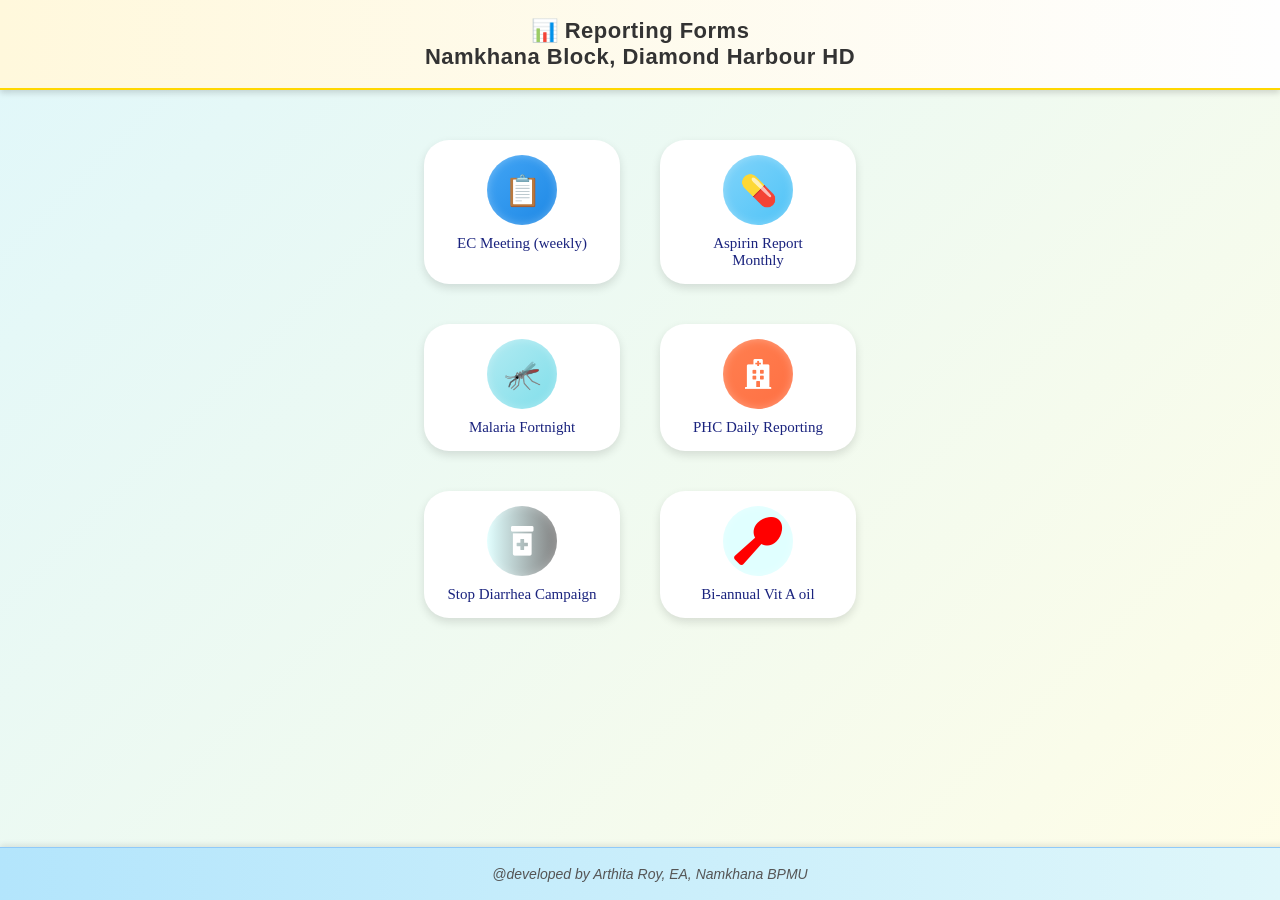
==== index.html @ 98273a13 "Rename Index.html to index.html" ====
<!DOCTYPE html>
<html lang="en">
<head>
  <meta charset="UTF-8" />
  <meta name="viewport" content="width=device-width, initial-scale=1.0" />
  <title>Health Reporting Portal</title>
 <link rel="stylesheet" href="style.css">
 <link rel="stylesheet" href="https://cdnjs.cloudflare.com/ajax/libs/font-awesome/5.15.4/css/all.min.css">
 
</head>
<body>
  <header>📊 Reporting Forms <br>Namkhana Block, Diamond Harbour HD</header>  
<main>

  <div class="container">
    <a href="EC.html" class="icon">
      <div class="icon-circle ec">📋</div>
      <p>EC Meeting (weekly)</p>
    </a>
    <a href="Aspirin2.htm" class="icon">
      <div class="icon-circle aspirin">💊</div>
      <p>Aspirin Report <br>Monthly</p>
    </a>
    
    <!--<a href="ela.html" class="icon">
      <div class="icon-circle ela">📈</div>
      <p>ELA Reporting</p>
    </a>-->
    <a href="malaria.html" class="icon">
      <div class="icon-circle malaria">🦟</div>
      <p>Malaria Fortnight</p>
    </a>
    <a href="phc.html" class="icon">
      <div class="icon-circle phc"><i class="fas fa-hospital"></i></div>
      <p>PHC Daily Reporting</p>
    </a>
    <!--<a href="ri.html" class="icon">
      <div class="icon-circle ri"><i class='fas fa-syringe'></i></div>
      <p>RI Session</p>
    </a>-->
    <!--<a href="ri.html" class="icon">
      <div class="icon-circle ri"><i class='fas fa-syringe'></i></div>
      <p>RI Session</p>
    </a>-->
    <a href="idcf.html" class="icon">
      <div class="icon-circle vasectomy"><i class="fas fa-prescription-bottle-alt"></i></div>
      <p>Stop Diarrhea Campaign</p>
    </a>

    <a href="vitA.html" class="icon">
      <div class="icon-circle vitA"><i class='fas fa-utensil-spoon' style='font-size:48px;color:red'></i></div>
      <p>Bi-annual Vit A oil</p>
    </a>
  <!--<a href="ELA.html" class="icon">
      <div class="icon-circle report"><i class='fas fa-file-alt' style='font-size:48px;color:#007bff'></i></div>
      <p>ELA Report</p>
    </a>-->

  <!--<a href="ndd.html" class="icon">
      <div class="icon-circle ndd"><i class="fas fa-pills"></i></div>
      <p>NDD November 2025</p>
    </a>-->    
    <!--<a href="delivery.html" class="icon">
      <div class="icon-circle ncd">🤰</div>
      <p>Delivery Coverage Report</p>
    </a>-->
    <!--<a href="https://nid.freedev.app" class="icon">
      <div class="icon-circle opv"><i class="fas fa-tint" style='font-size:48px;color:#0066cc'></i></div>
      <p>NID Plan</p>-->
    </a>
    
  </div>
  
  </main>
  <footer>@developed by Arthita Roy, EA, Namkhana BPMU</footer>
</body>
</html>
---- style.css ----
/* ====== GLOBAL STYLES ====== */
body {
  margin: 0;
  font-family: "Poppins", Arial, sans-serif;
  display: flex;
  flex-direction: column;
  align-items: center;
  min-height: 100vh;
  width: 100%;
  background: linear-gradient(135deg, #e0f7fa, #fffde7);
  color: #333;
  transition: background 0.3s ease-in-out;
}

/* ====== HEADER ====== */
header {
  width: 100%;
  background: linear-gradient(to right, #fff8dc, #fefefe);
  color: #333;
  text-align: center;
  padding: 18px 0;
  font-size: 22px;
  font-weight: 600;
  box-shadow: 0 3px 6px rgba(0, 0, 0, 0.15);
  border-bottom: 2px solid gold;
  letter-spacing: 0.5px;
  transition: all 0.3s ease;
}

header:hover {
  background-color: #fffacd;
  transform: translateY(-1px);
}

/* ====== ICON CONTAINER ====== */
.container {
  display: grid;
  grid-template-columns: repeat(auto-fit, minmax(130px, 1fr));
  gap: 40px;
  margin: 50px auto;
  justify-content: center;
  max-width: 480px;
  width: 90%;
}

/* ====== ICON CARDS ====== */
.icon {
  background: white;
  border-radius: 25px;
  padding: 15px 10px;
  box-shadow: 0 4px 10px rgba(0, 0, 0, 0.12);
  text-align: center;
  text-decoration: none;
  color: #333;
  transition: transform 0.2s ease, box-shadow 0.2s ease;
  cursor: pointer;
}

.icon:hover {
  transform: scale(1.05) translateY(-5px);
  box-shadow: 0 6px 16px rgba(0, 0, 0, 0.25);
}

/* ====== ICON CIRCLE ====== */
.icon-circle {
  width: 70px;
  height: 70px;
  border-radius: 50%;
  display: flex;
  justify-content: center;
  align-items: center;
  margin: 0 auto 10px;
  color: white;
  font-size: 30px;
  font-weight: bold;
  box-shadow: inset 0 0 10px rgba(255, 255, 255, 0.3);
  transition: transform 0.3s ease;
}

.icon:hover .icon-circle {
  transform: rotate(10deg) scale(1.1);
}

/* ====== UNIQUE COLORS ====== */
.ec { background: linear-gradient(135deg, #42a5f5, #1e88e5); }
.aspirin { background: linear-gradient(135deg, #81d4fa, #4fc3f7); }
.ndd { background: linear-gradient(135deg, #ab47bc, #8e24aa); }
.ela { background: linear-gradient(135deg, #26a69a, #00897b); }
.malaria { background: linear-gradient(135deg, #b2ebf2, #80deea); color: #004d40; }
.ncd { background: linear-gradient(135deg, #66bb6a, #43a047); }
.phc { background: linear-gradient(135deg, coral, #ff7043); }
.ri { background: linear-gradient(135deg, rgb(213, 152, 130), #d8ab9d); }
.vitA { background-color:lightcyan ; }
.vasectomy{background: linear-gradient(to right,lightcyan,gray);}

/* ====== TEXT UNDER ICON ====== */
.icon p {
  margin: 6px 0 0;
  font-size: 15px;
  font-weight: 500;
  color: #1a237e;
}

/* ====== FOOTER ====== */
footer {
  position: fixed;
  left: 0;
  bottom: 0;
  width: 100%;
  background: linear-gradient(to right, #b3e5fc, #e0f7fa);
  color: #555;
  text-align: center;
  padding: 18px 10px;
  font-style: italic;
  font-size: 14px;
  border-top: 1px solid #90caf9;
  box-shadow: 0 -2px 6px rgba(0, 0, 0, 0.1);
}

/* ====== PARAGRAPHS (GLOBAL) ====== */
p {
  font-size: 13px;
  font-family: Cambria, Georgia, "Times New Roman", serif;
  color: darkblue;
}

/* ====== RESPONSIVE ====== */
@media (max-width: 480px) {
  .container {
    gap: 20px;
    margin-top: 30px;
  }

  .icon {
    padding: 12px 8px;
  }

  header {
    font-size: 18px;
    padding: 14px 0;
  }

  footer {
    font-size: 12px;
    padding: 14px;
  }
}
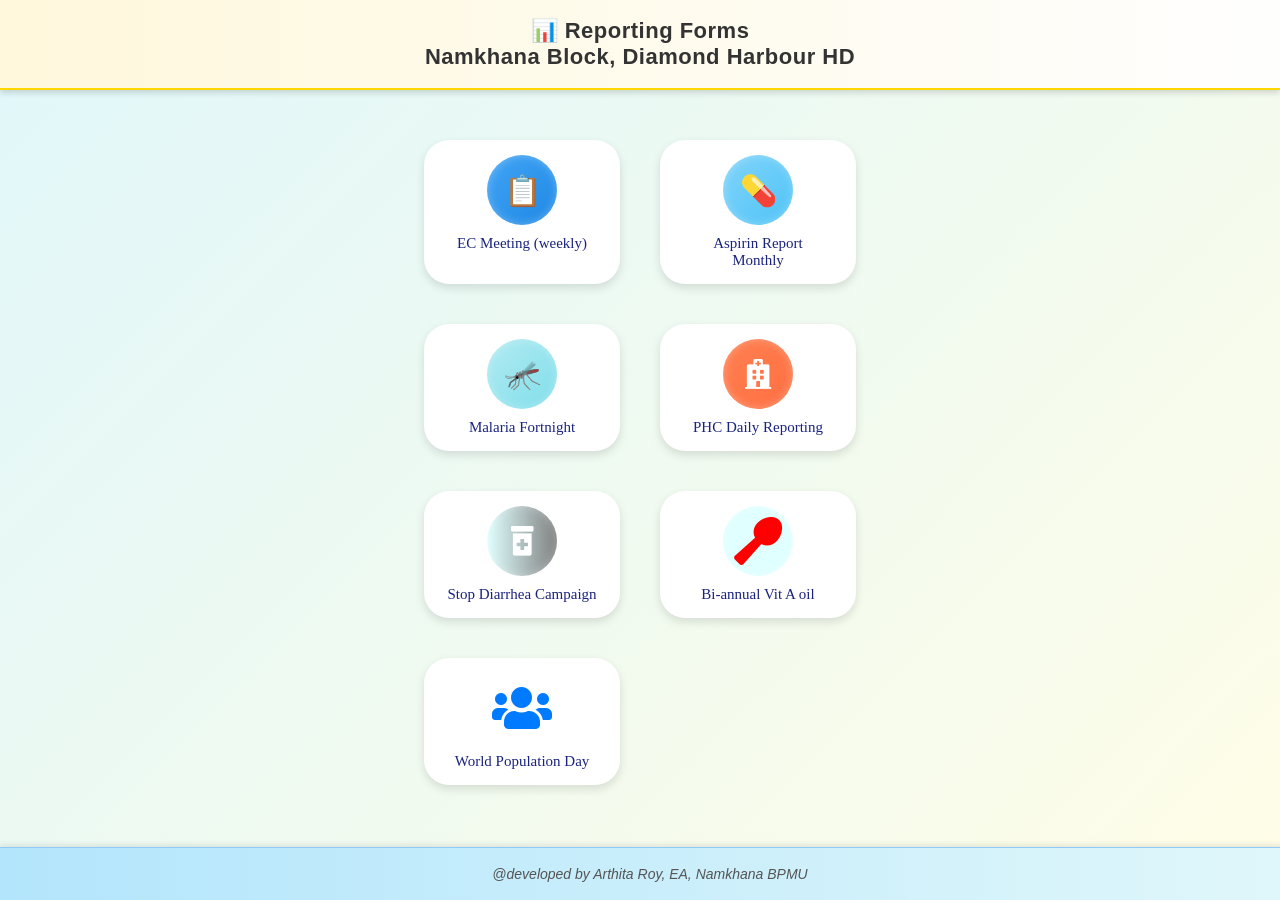
==== commit 97d92353: "wpd" ====
--- a/index.html
+++ b/index.html
@@ -55,6 +55,10 @@
       <div class="icon-circle report"><i class='fas fa-file-alt' style='font-size:48px;color:#007bff'></i></div>
       <p>ELA Report</p>
     </a>-->
+    <a href="WPD.html" class="icon">
+      <div class="icon-circle report"><i class='fas fa-users' style='font-size:48px;color:#007bff'></i></div>
+      <p>World Population Day</p>
+    </a>
 
   <!--<a href="ndd.html" class="icon">
       <div class="icon-circle ndd"><i class="fas fa-pills"></i></div>
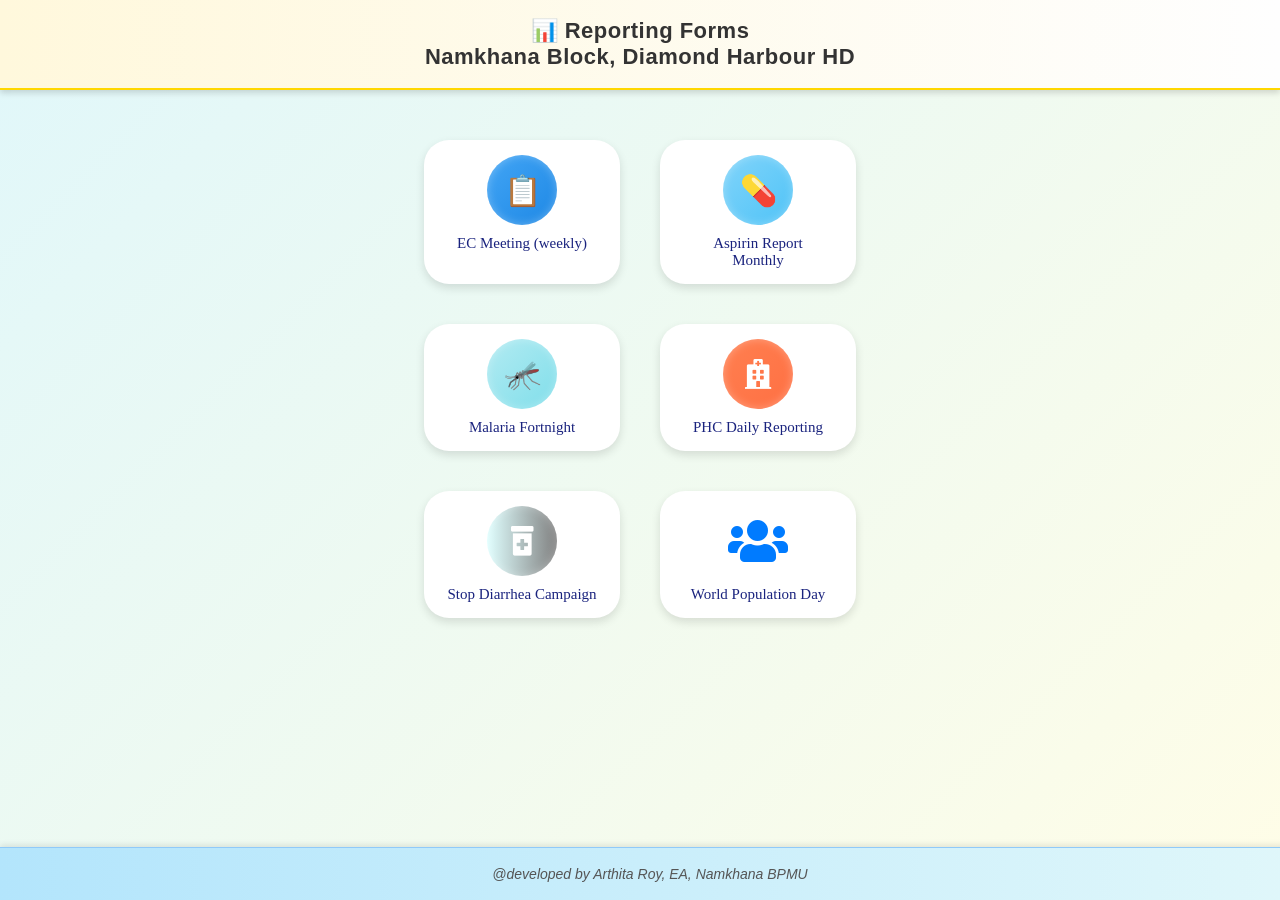
==== commit fff0f3ff: "off" ====
--- a/index.html
+++ b/index.html
@@ -47,10 +47,10 @@
       <p>Stop Diarrhea Campaign</p>
     </a>
 
-    <a href="vitA.html" class="icon">
+   <!--<a href="vitA.html" class="icon">
       <div class="icon-circle vitA"><i class='fas fa-utensil-spoon' style='font-size:48px;color:red'></i></div>
       <p>Bi-annual Vit A oil</p>
-    </a>
+    </a>-->
   <!--<a href="ELA.html" class="icon">
       <div class="icon-circle report"><i class='fas fa-file-alt' style='font-size:48px;color:#007bff'></i></div>
       <p>ELA Report</p>
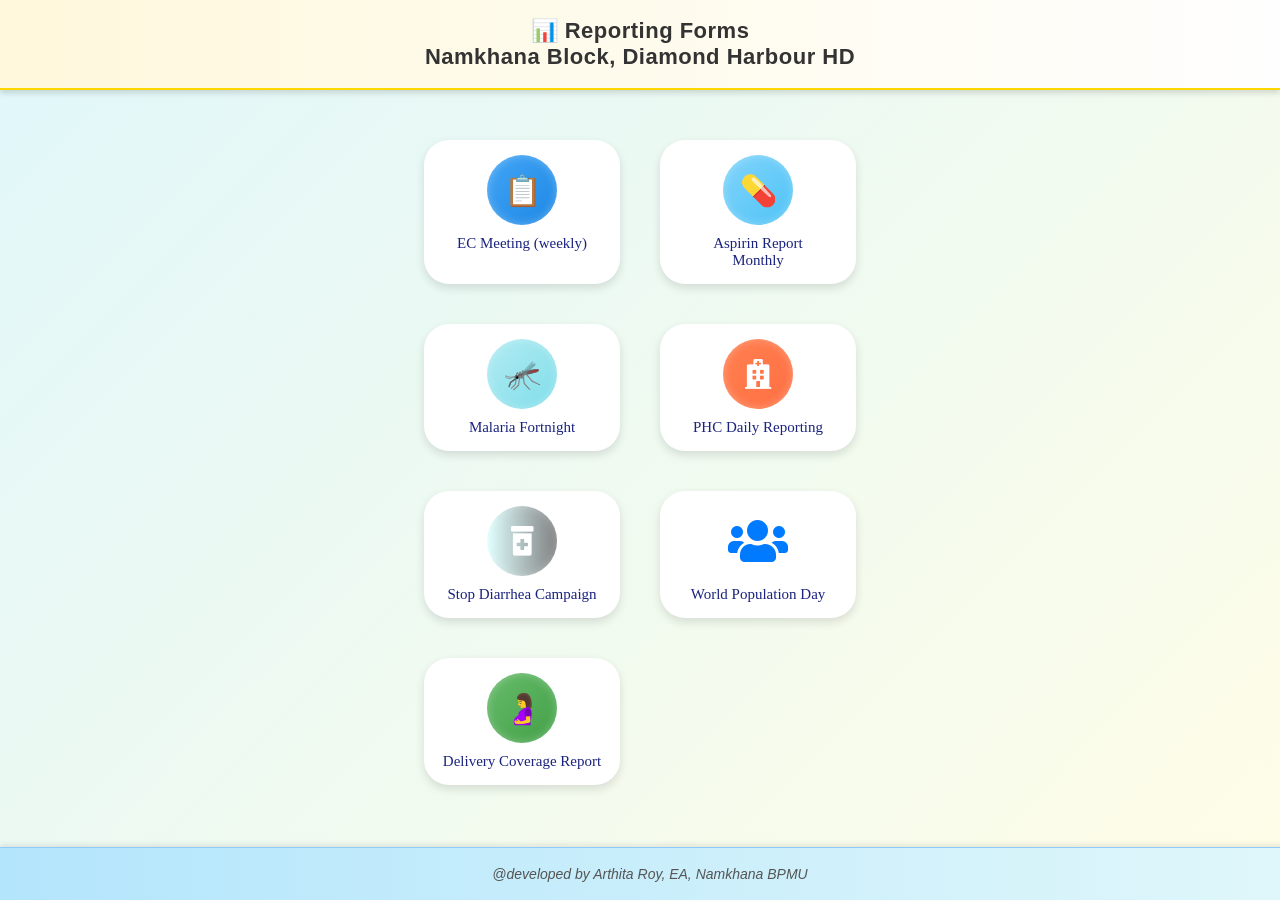
==== commit 94710fbc: "ok" ====
--- a/index.html
+++ b/index.html
@@ -64,10 +64,10 @@
       <div class="icon-circle ndd"><i class="fas fa-pills"></i></div>
       <p>NDD November 2025</p>
     </a>-->    
-    <!--<a href="delivery.html" class="icon">
+    <a href="delivery.html" class="icon">
       <div class="icon-circle ncd">🤰</div>
       <p>Delivery Coverage Report</p>
-    </a>-->
+    </a>
     <!--<a href="https://nid.freedev.app" class="icon">
       <div class="icon-circle opv"><i class="fas fa-tint" style='font-size:48px;color:#0066cc'></i></div>
       <p>NID Plan</p>-->
